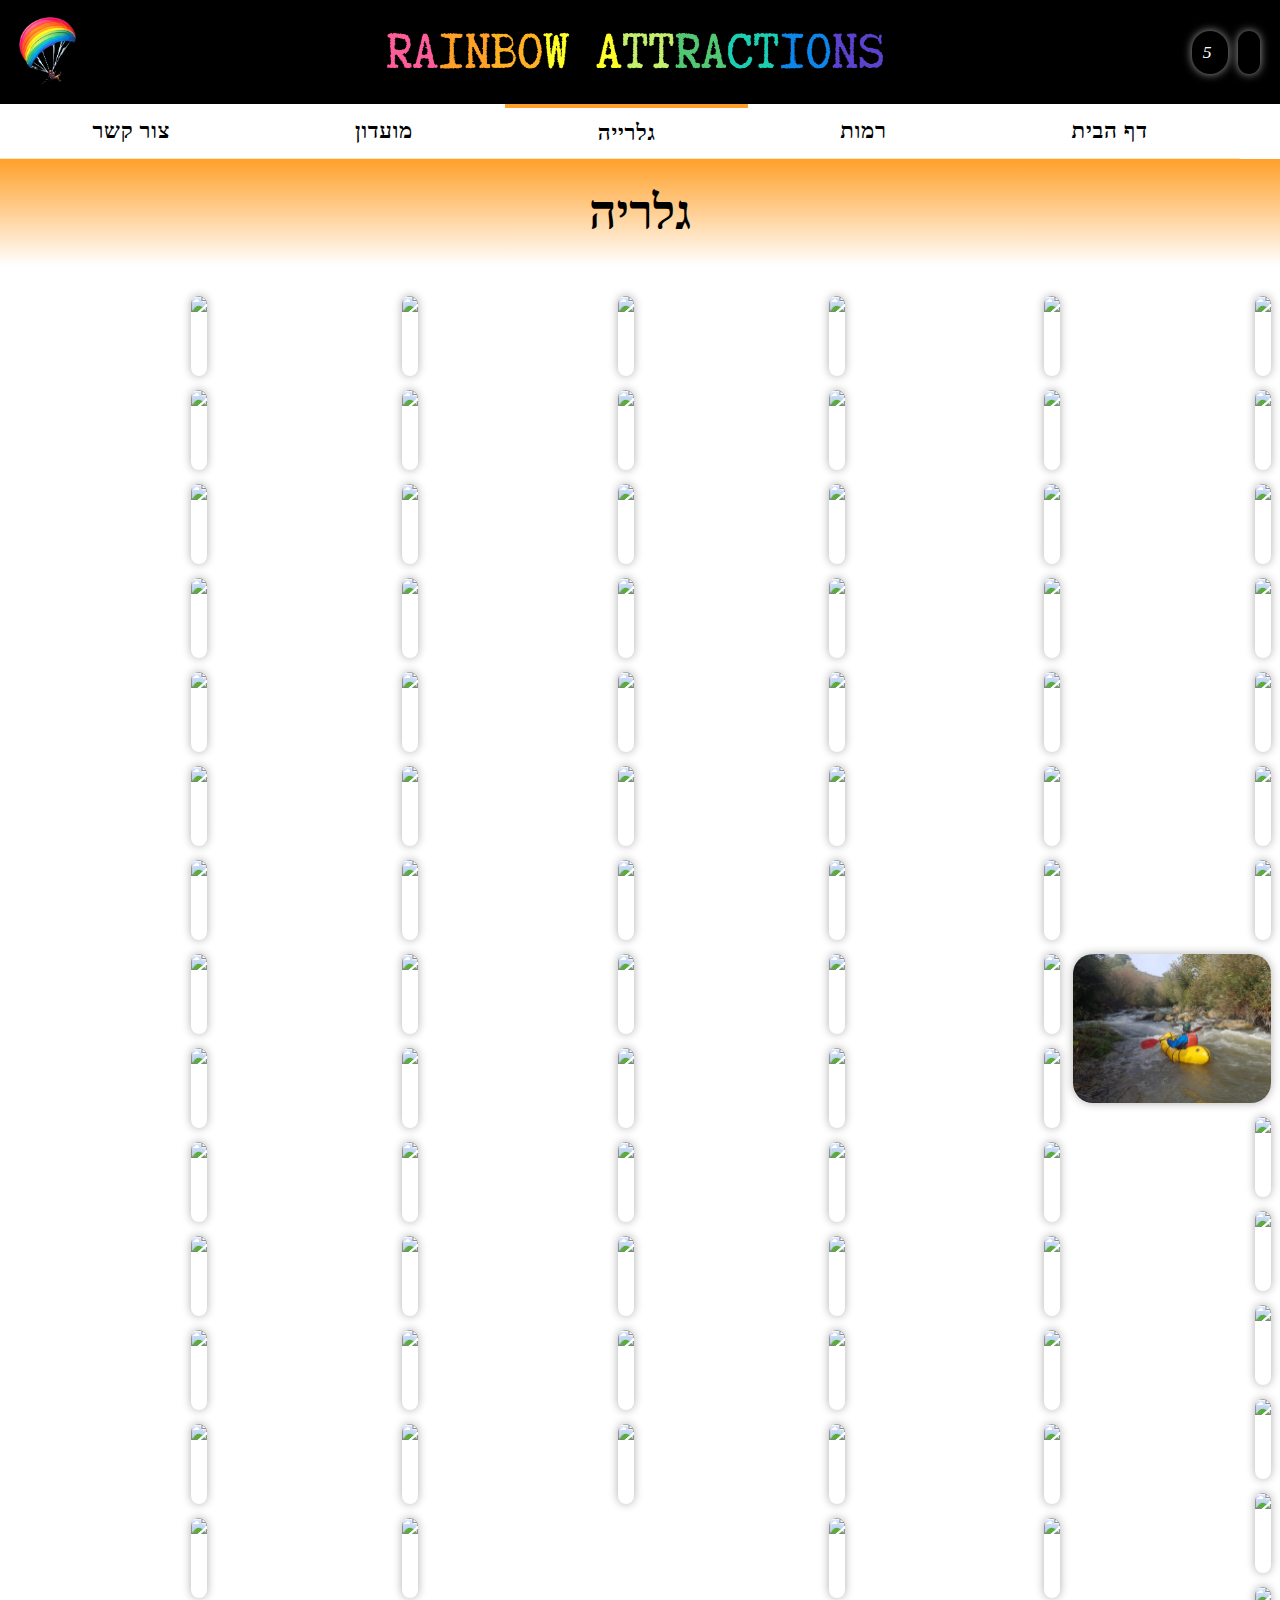
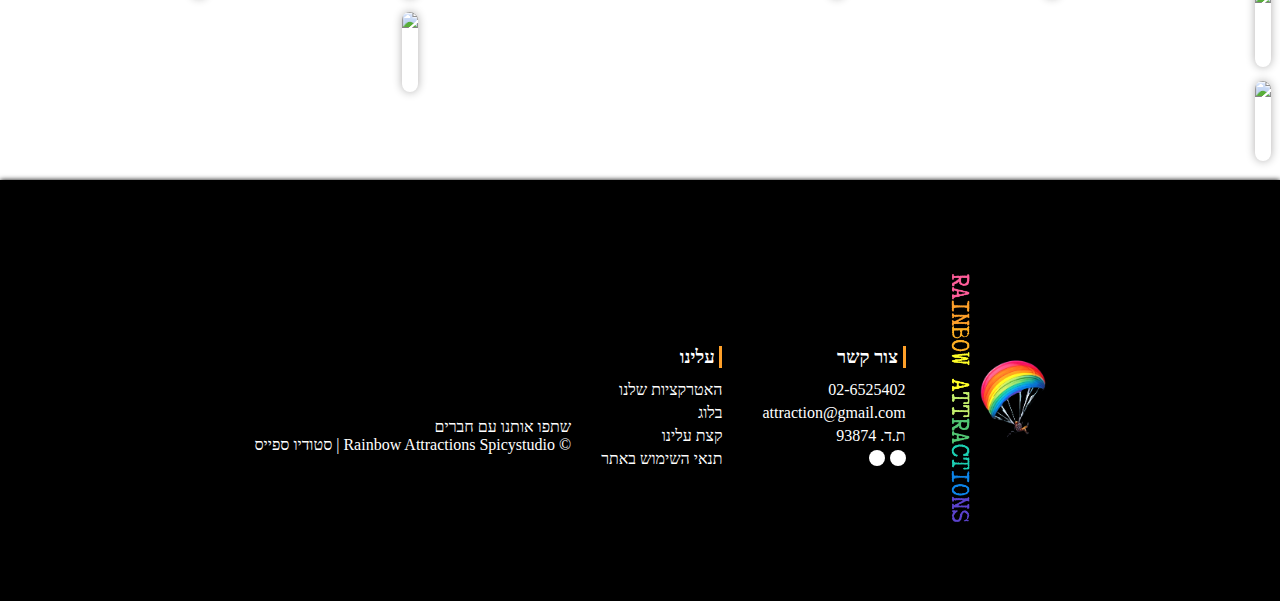
==== gallery.html @ 97d95063 "Add files via upload" ====
<!DOCTYPE html>
<html lang="en">

<head>
    <meta charset="UTF-8">
    <meta name="viewport" content="width=device-width, initial-scale=1.0">
    <link rel="icon" href="Leonardo_Diffusion_XL_Drawing_of_a_paraglider_in_the_shape_of_0-removebg-preview1.png"
        type="image/png">
    <title>Rainbow Attractions</title>
    <link rel="stylesheet" href="style.css">
    <link rel="stylesheet" href="fontawesome-free-6.5.1-web/fontawesome-free-6.5.1-web/css/all.css">
</head>

<body dir="rtl" id="gallery">
    <div id="headers">
        <div id="header1">
            <div id="fav_account">
                <a class="eccount" href="conect.html">
                    <i class="fa-regular fa-user">
                    </i>
                    <span id="text_hidden">התחברות</span>
                </a>
                <a class="eccount" href="eccount.html">
                    <i class="fa-regular fa-heart">&nbsp5</i>
                    <span id="text_hidden">מועדפים</span>
                </a>
            </div>
            <div id="logo_text"><img src="img\image (2).png"></div>
            <div class="logo_header">
                <a href="index.html"><img src="logo.png"></a>
            </div>
        </div>
        <header>
            <ul>
               
                <li class="index li"><a href="index.html"><b>דף הבית</b></a></li>
                <li class="li" id="li_levels"><b>רמות</b>
                    <ul id="menu-level">
                        <a href="low_level.html">
                            <li>פחדנים</li>
                        </a>
                        <a href="medium_level.html">
                            <li>מתקדמים</li>
                        </a>
                        <a href="high_level.html">
                            <li>חמומי מח</li>
                        </a>
                    </ul>
                </li>
                <li class="gallery_page li"><a href="gallery.html"><b>גלרייה</b></a></li>
                <li class="li"><a href="customers_club.html"><b>מועדון</b></a></li>
                <li class="li"><a href="conect_us.html"><b>צור קשר</b></a></li>
            </ul>
        </header>
    </div>
    <main>
        <h2 id="gallery_title">גלריה</h2>
        <div class="gallery_container">
            <div class="gallery">
                <div class="col">
                    <div class="pic">
                        <img src="gallery img\Design Prompt Create a captivating poster to promo (1).jpg">
                        <div class="details">רמה-מתקדמים.<br>צולם ב-01.09.2021</div>
                    </div>
                    <div class="pic">
                        <img src="gallery img\Gallery011.b197b0.webp">
                        <div class="details">רמה-מתקדמים.<br>צולם ב-12.09.2023</div>
                    </div>
                    <div class="pic">
                        <img src="gallery img\image (16).png">
                        <div class="details">רמה-חמומי מח.<br>צולם ב-10.12.2021</div>
                    </div>
                    <div class="pic">
                        <img src="gallery img\צילום מסך 2023-12-02 222037.png">
                        <div class="details">רמה-מתחילים.<br>צולם ב-01.01.2021</div>
                    </div>
                    <div class="pic">
                        <img src="gallery img\Create a dynamic and visually captivating poster t.jpg">
                        <div class="details">רמה-מתחילים.<br>צולם ב-26.10.2022</div>
                    </div>
                    <div class="pic">
                        <img src="gallery img\עוד 3.jpg">
                        <div class="details">רמה-מתחילים.<br>צולם ב-05.11.2021</div>
                    </div>
                    <div class="pic">
                        <img src="gallery img\Medium-2019.02.05-Suya-and-Miji-SkyDive-Dubai-_DSC2836-768x512.jpg">
                        <div class="details">רמה-מתקדמים.<br>צולם ב-23.09.2022</div>
                    </div>
                    <div class="pic">
                        <img src="new\IMG-20181128-WA0032-Copy.jpg">
                        <div class="details">רמה-מתחילים.<br>צולם ב-12.12.2023</div>
                    </div>
                    <div class="pic">
                        <img src="gallery img\Create a helping hand ski fi black and white color.jpg">
                        <div class="details">רמה-מתקדמים.<br>צולם ב-26.12.2023</div>
                    </div>
                    <div class="pic">
                        <img src="gallery img\king Willem Alexander skydiving.jpg">
                        <div class="details">רמה-חמומי מח.<br>צולם ב-01.11.2021</div>
                    </div>
                    <div class="pic">
                        <img src="gallery img\The-Yellow-Boats-Abu-Dhabi-4-1280x720.jpg">
                        <div class="details">רמה-מתחילים.<br>צולם ב-18.09.2023</div>
                    </div>
                    <div class="pic">
                        <img src="gallery img\xline-9-2 (1).jpg">
                        <div class="details">רמה-חמומי מח.<br>צולם ב-12.12.2020</div>
                    </div>
                    <div class="pic">
                        <img src="gallery img\גלריה 2.jpg">
                        <div class="details">רמה-מתקדמים.<br> צולם ב-31.12.2022</div>
                    </div>
                    <div class="pic">
                        <img src="gallery img\טיסות-חוויה-2.jpg">
                        <div class="details">רמה-חמומי מח.<br>צולם ב-01.09.2020</div>
                    </div>
                    <div class="pic">
                        <img src="gallery img\81259.jpg">
                        <div class="details">רמה-חמומי מח.<br>צולם ב-10.11.2023</div>
                    </div>
                  
                </div>
                <div class="col">
                  
                    <div class="pic">
                        <img src="gallery img\bddd42d6fa7bc1452f37a6af345e8e3c.jpg">
                        <div class="details">רמה-מתחילים.<br>צולם ב-02.08.2023</div>
                    </div>
                    <div class="pic">
                        <img src="gallery img\QEWVfrMXoBiBxOBYpNtalSjSglrHubVzMBUjhPeAtAvtMqtFfBVvkkAMabNqDPVi (1).jpeg">
                        <div class="details">רמה-חמומי מח.<br>צולם ב-01.03.2020</div>
                    </div>
                    <div class="pic">
                        <img src="gallery img\shutterstock_2204963813-1.jpg.webp">
                        <div class="details"> רמה-מתקדמים .<br> צולם ב-09.09.2020</div>
                    </div>
                    <div class="pic">
                        <img src="gallery img\sirius_let_1.jpg">
                        <div class="details">רמה-חמומי מח.<br>צולם ב-23.11.2020</div>
                    </div>
                    <div class="pic">
                        <img src="gallery img\image (19).png">
                        <div class="details">רמה-מתקדמים.<br>צולם ב-10.02.2021</div>
                    </div>
                    <div class="pic">
                        <img src="gallery img\סנפלינג-במערת-קשת-3.jpg">
                        <div class="details">רמה-מתקדמים.<br>צולם ב-03.10.2023</div>
                    </div>
                    <div class="pic">
                        <img src="gallery img\Abstract sunset over mountains and a tiny skydiver.jpg">
                        <div class="details">רמה-חמומי מח.<br>צולם ב-01.09.2021</div>
                    </div>
                    <div class="pic">
                        <img src="gallery img\cardboard girl dressed in ski suit.jpg">
                        <div class="details">רמה-מתחילים.<br>צולם ב-01.09.2021</div>
                    </div>
                    <div class="pic">
                        <img src="gallery img\עוד 3.jpg">
                        <div class="details">רמה-חמומי מח.<br>צולם ב-01.09.2021</div>
                    </div>
                    <div class="pic">
                        <img src="gallery img\גלריה.jpeg">
                        <div class="details">רמה-מתקדמים.<br>צולם ב-01.09.2021</div>
                    </div>
                    <div class="pic">
                        <img src="gallery img\Design a poster to promote the Karting Double Seat.jpg">
                        <div class="details">רמה-מתקדמים.<br>צולם ב-01.09.2021</div>
                    </div>
                    <div class="pic">
                        <img src="gallery img\083f9ef8-36eb-460f-bdf0-4ab6f3a3b121.webp">
                        <div class="details">רמה-מתקדמים.<br>צולם ב-01.09.2021</div>
                    </div>
                    <div class="pic">
                        <img src="gallery img\Design Prompt Create a captivating poster to promo.jpg">
                        <div class="details">רמה-מתקדמים.<br>צולם ב-01.09.2021</div>
                    </div>
                    <div class="pic">
                        <img src="gallery img\Create a helping hand ski fi black and white color.jpg">
                        <div class="details">רמה-מתקדמים.<br>צולם ב-01.09.2021</div>
                    </div>
                </div>
            </div>
            <div class="gallery">
                <div class="col">
                    
                    <div class="pic">
                        <img src="gallery img\Flyboard-2-1-1280x720.jpg">
                        <div class="details">רמה-מתקדמים.<br>צולם ב-01.09.2021</div>
                    </div>
                    <div class="pic">
                        <img src="gallery img\2021-03-10.jpg">
                        <div class="details">רמה-מתקדמים.<br>צולם ב-01.09.2021</div>
                    </div>
                    <div class="pic">
                        <img src="gallery img\82152.jpg">
                        <div class="details">רמה-מתקדמים.<br> צולם ב-01.09.2021</div>
                    </div>
                    <div class="pic">
                        <img src="gallery img\(Windsurfing with a galaxy in the sky).jpg">
                        <div class="details">רמה-מתקדמים.<br>צולם ב-01.09.2021</div>
                    </div>
                    <div class="pic">
                        <img src="gallery img\Design a poster to promote the Karting Double Seat.jpg">
                        <div class="details">רמה-מתקדמים.<br>צולם ב-01.09.2021</div>
                    </div>
                    <div class="pic">
                        <img src="gallery img\Create a dynamic and visually captivating poster t.jpg">
                        <div class="details">רמה-מתקדמים.<br>צולם ב-01.09.2021</div>
                    </div>
                    <div class="pic">
                        <img src="gallery img\Design a poster to promote the Karting Double Seat.jpg">
                        <div class="details">רמה-מתקדמים.<br>צולם ב-01.09.2021</div>
                    </div>
                    <div class="pic">
                        <img src="gallery img\97624.jpg">
                        <div class="details">רמה-מתקדמים.<br>צולם ב-01.09.2021</div>
                    </div>
                    <div class="pic">
                        <img src="gallery img\67967.jpg">
                        <div class="details">רמה-מתקדמים.<br>צולם ב-01.09.2021</div>
                    </div>
                    <div class="pic">
                        <img src="gallery img\82155.jpg">
                        <div class="details">רמה-מתקדמים.<br>צולם ב-01.09.2021</div>
                    </div>
                    <div class="pic">
                        <img src="gallery img\95348.jpg">
                        <div class="details">רמה-מתקדמים.<br>צולם ב-01.09.2021</div>
                    </div>
                    <div class="pic">
                        <img src="gallery img\82154.jpg">
                        <div class="details">רמה-מתקדמים.<br> צולם ב-01.09.2021</div>
                    </div>
                    <div class="pic">
                        <img src="gallery img\Abstract sunset over mountains and a tiny skydiver.jpg">
                        <div class="details">רמה-מתקדמים.<br>צולם ב-01.09.2021</div>
                    </div>
                    <div class="pic">
                        <img src="gallery img\26347998_1600428179625.jpg">
                        <div class="details">רמה-מתקדמים.<br>צולם ב-01.09.2021</div>
                    </div>
                </div>
                <div class="col">
                  
                    <div class="pic">
                        <img src="gallery img\Design Prompt Create a captivating poster to promo.jpg">
                        <div class="details">רמה-מתקדמים.<br>צולם ב-01.09.2021</div>
                    </div>
                    <div class="pic">
                        <img src="gallery img\Create a helping hand ski fi black and white color.jpg">
                        <div class="details">רמה-מתקדמים.<br>צולם ב-01.09.2021</div>
                    </div>
                    <div class="pic">
                        <img src="gallery img\king Willem Alexander skydiving.jpg">
                        <div class="details">רמה-מתקדמים.<br>צולם ב-01.09.2021</div>
                    </div>
                    <div class="pic">
                        <img src="gallery img\675062bf-c15a-41e5-af44-73dc8c4f5ace.webp">
                        <div class="details">רמה-מתקדמים.<br>צולם ב-01.09.2021</div>
                    </div>
                    <div class="pic">
                        <img src="gallery img\3531158_1527742248886.jpg">
                        <div class="details">רמה-מתקדמים.<br>צולם ב-01.09.2021</div>
                    </div>
                    <div class="pic">
                        <img src="gallery img\caption.jpg">
                        <div class="details">רמה-מתקדמים.<br> צולם ב-01.09.2021</div>
                    </div>
                    <div class="pic">
                        <img src="gallery img\filename-dsc04793-jpg.jpg">
                        <div class="details">רמה-מתקדמים.<br>צולם ב-01.09.2021</div>
                    </div>
                    <div class="pic">
                        <img src="gallery img\3531158_1527742454400.jpg">
                        <div class="details">רמה-מתקדמים.<br>צולם ב-01.09.2021</div>
                    </div>
                    <div class="pic">
                        <img src="gallery img\underwater-observatory.jpg">
                        <div class="details">רמה-מתקדמים.<br>צולם ב-01.09.2021</div>
                    </div>
                    <div class="pic">
                        <img src="gallery img\photo1jpg.jpg">
                        <div class="details">רמה-מתקדמים.<br>צולם ב-01.09.2021</div>
                    </div>
                    <div class="pic">
                        <img src="gallery img\1טרקטורון.jpg">
                        <div class="details">רמה-מתקדמים.<br> צולם ב-01.09.2021</div>
                    </div>
                    <div class="pic">
                        <img src="gallery img\3bad9c70-5dde-46b9-9bf8-82217edb0950.jpg">
                        <div class="details">רמה-מתקדמים.<br>צולם ב-01.09.2021</div>
                    </div>
                    <div class="pic">
                        <img src="gallery img\4.jpg">
                        <div class="details">רמה-מתקדמים.<br>צולם ב-01.09.2021</div>
                    </div>
                </div>
            </div>
            <div class="gallery">
                <div class="col">
                    <div class="pic">
                        <img src="gallery img\heli-diving-header-1290X550.jpg">
                        <div class="details">רמה-מתקדמים.<br>צולם ב-01.09.2021</div>
                    </div>
                    <div class="pic">
                        <img src="gallery img\bungee-slider-1.jpg">
                        <div class="details">רמה-מתקדמים.<br>צולם ב-01.09.2021</div>
                    </div>
                    <div class="pic">
                        <img src="gallery img\caption (10).jpg">
                        <div class="details">רמה-מתקדמים.<br>צולם ב-01.09.2021</div>
                    </div>
                    <div class="pic">
                        <img src="gallery img\Create a dynamic and visually captivating poster t.jpg">
                        <div class="details">רמה-מתקדמים.<br>צולם ב-01.09.2021</div>
                    </div>
                    <div class="pic">
                        <img src="gallery img\795x348.c3d77da9-82b8-49f6-9571-0153ed3e93bc.png">
                        <div class="details">רמה-מתקדמים.<br>צולם ב-01.09.2021</div>
                    </div>
                    <div class="pic">
                        <img src="gallery img\Design a poster to promote the Karting Double Seat.jpg">
                        <div class="details">רמה-מתקדמים.<br>צולם ב-01.09.2021</div>
                    </div>
                    <div class="pic">
                        <img src="gallery img\1323_06.jpg">
                        <div class="details">רמה-מתקדמים.<br>צולם ב-01.09.2021</div>
                    </div>
                    <div class="pic">
                        <img src="gallery img\cardboard girl dressed in ski suit.jpg">
                        <div class="details">רמה-מתקדמים.<br>צולם ב-01.09.2021</div>
                    </div>
                    <div class="pic">
                        <img src="gallery img\2023-04-04.jpg">
                        <div class="details">רמה-מתקדמים.<br>צולם ב-01.09.2021</div>
                    </div>
                    <div class="pic">
                        <img src="gallery img\20531_wide_800X450.jpg">
                        <div class="details">רמה-מתקדמים.<br>צולם ב-01.09.2021</div>
                    </div>
                    <div class="pic">
                        <img src="gallery img\24486-730x560-resize.jpg">
                        <div class="details">רמה-מתקדמים.<br>צולם ב-01.09.2021</div>
                    </div>
                    <div class="pic">
                        <img src="gallery img\jet-boat-slider-1.jpg">
                        <div class="details">רמה-מתקדמים.<br>צולם ב-01.09.2021</div>
                    </div>
                    <div class="pic">
                        <img src="gallery img\43044fcb-8f64-4f93-b6ef-1da2f661a922.jpg">
                        <div class="details">רמה-מתקדמים.<br>צולם ב-01.09.2021</div>
                    </div>
                    <div class="pic">
                        <img src="gallery img\171649.jpg">
                        <div class="details">רמה-מתקדמים.<br> צולם ב-01.09.2021</div>
                    </div>
                    <div class="pic">
                        <img src="gallery img\229719.jpg">
                        <div class="details">רמה-מתקדמים.<br>צולם ב-01.09.2021</div>
                    </div>
                </div>
                <div class="col">
                    <div class="pic">
                        <img src="gallery img\229720.jpg">
                        <div class="details">רמה-מתקדמים.<br>צולם ב-01.09.2021</div>
                    </div>
                    <div class="pic">
                        <img src="gallery img\skydive-slider-3.jpg">
                        <div class="details">רמה-מתקדמים.<br>צולם ב-01.09.2021</div>
                    </div>
                    <div class="pic">
                        <img src="gallery img\paragliding-header.jpg">
                        <div class="details">רמה-מתקדמים.<br>צולם ב-01.09.2021</div>
                    </div>
                    <div class="pic">
                        <img src="gallery img\373869.jpg">
                        <div class="details">רמה-מתקדמים.<br> צולם ב-01.09.2021</div>
                    </div>
                    <div class="pic">
                        <img src="gallery img\jet-boat-slider-1.jpg">
                        <div class="details">רמה-מתקדמים.<br>צולם ב-01.09.2021</div>
                    </div>
                    <div class="pic">
                        <img src="gallery img\20160708_105219.jpg">
                        <div class="details">רמה-מתקדמים.<br>צולם ב-01.09.2021</div>
                    </div>
                    <div class="pic">
                        <img src="gallery img\26279331_1523985427890.jpg">
                        <div class="details">רמה-מתקדמים.<br>צולם ב-01.09.2021</div>
                    </div>
                    <div class="pic">
                        <img src="gallery img\1668445891077-pxqhqbe7mif7s18wmy2kp5qithkdxdsswqe3shjshs.jpg">
                        <div class="details">רמה-מתקדמים.<br>צולם ב-01.09.2021</div>
                    </div>
                    <div class="pic">
                        <img src="gallery img\A photo of a person wakeboarding on a lake. The pe (3).jpg">
                        <div class="details">רמה-מתקדמים.<br>צולם ב-01.09.2021</div>
                    </div>
                    <div class="pic">
                        <img src="gallery img\A photo of a person wakeboarding on a lake. The pe (4).jpg">
                        <div class="details">רמה-מתקדמים.<br>צולם ב-01.09.2021</div>
                    </div>
                    <div class="pic">
                        <img src="gallery img\A photo of a person wakeboarding on a lake. The pe (5).jpg">
                        <div class="details">רמה-מתקדמים.<br>צולם ב-01.09.2021</div>
                    </div>
                    <div class="pic">
                        <img src="gallery img\A photo of a wakeboarder riding a wakeboard. The w.jpg">
                        <div class="details">רמה-מתקדמים.<br>צולם ב-01.09.2021</div>
                    </div>
                    <div class="pic">
                        <img src="gallery img\A photo of a person wakeboarding on a lake. The pe (8).jpg">
                        <div class="details">רמה-מתקדמים.<br>צולם ב-01.09.2021</div>
                    </div>
                    <div class="pic">
                        <img src="gallery img\ATV-in-Dishon1.jpg">
                        <div class="details">רמה-מתקדמים.<br>צולם ב-01.09.2021</div>
                    </div>
                </div>
            </div>
        </div>
    </main>
    <footer>
        <div id="footer">
            <div class="logo_container" id="img_footer">
                <img class="logopng" src="logo.png" alt="logo pic" height="150px" width="200px">
                <img class="logo_turn" src="img\image (2) - Copy.png">
            </div>
            <div id="footer_container">
                <ul class="conect">
                    <li>
                        <h3>&nbspצור קשר</h3>
                    </li>
                    <li>
                        <i class="fa-solid fa-phone"></i>
                        02-6525402
                    </li>
                    <li>
                        <i class="fa-solid fa-at"></i>
                        attraction@gmail.com
                    </li>
                    <li>
                        <i class="fa-solid fa-envelope-open-text"></i>
                        ת.ד. 93874
                    </li>
                    <li>
                        <div id="brands">
                            <i class="fa-brands fa-instagram"></i>
                            <i class="fa-brands fa-facebook"></i>
                        </div>
                    </li>
                </ul>
                <ul class="conect">
                    <li>
                        <h3>&nbspעלינו</h3>
                    </li>
                    <a href="">
                        <li>האטרקציות שלנו</li>
                    </a>
                    <a href="">
                        <li>בלוג</li>
                    </a>
                    <a href="">
                        <li>קצת עלינו</li>
                    </a>
                    <a href="">
                        <li>תנאי השימוש באתר</li>
                    </a>
                </ul>
                <div id="sharing">
                    שתפו אותנו עם חברים <br>
                    © Rainbow Attractions
                    Spicystudio | סטודיו ספייס
                </div>
            </div>
        </div>
    </footer>
</body>

</html>
---- style.css ----
:root {
    color: black;
    font-family: 'Comix No2 CLM';
    --font-family: 'Comix No2 CLM';
    /* background-color: rgba(222, 234, 235, 0.867); */
    --background: rgb(231, 202, 207);
    --pink: rgb(255, 93, 154);
    --opacity_pink: rgba(255, 93, 155, 0.596);
    --orange: rgb(255, 160, 41);
    --light_orange: rgb(255, 176, 35);
    --yellow: rgba(255, 255, 40, 0.597);
    --green: rgb(196, 239, 109);
    --green_blue: rgb(82, 199, 116);
    --blue_green: rgb(28, 207, 178);
    --bluegreen: rgb(21, 200, 223);
    --light_blue: rgb(13, 133, 234);
    --purple: rgb(92, 67, 206);
    --dark_blue: rgb(28, 56, 133);
}

/*header*/

header {
    display: flex;
    align-content: center;
    justify-content: space-around;
    /* box-shadow: 0 0 5px black; */
    height:55px;
}

#header1 {
    background-color: rgb(0, 0, 0);
    display: flex;
    justify-content: space-between;
    align-items: center;
    padding: 10px;
}

#header1 i {
    color: rgb(255, 255, 255);
    font-size: 1.1rem;
}

header {
    background-color: rgb(255, 255, 255);
    color: rgb(0, 0, 0);
}
img {
    box-shadow: 0px 0px 10px #09010152;
    width: 100%;
}

#index header .index {
    border-top: solid var(--orange) 4px;
}

#index {
    overflow-x: hidden;
}

#logo_text img {
    height: 60px;
}

/* #levels header ul .levels {
    border-top: solid var(--orange);
} */

#gallery header ul .gallery_page {
    border-top: solid var(--orange) 4px;
}

#gallery {
    overflow-x: hidden;
}

body {
    margin: 0;
    padding: 0;
    /* background-color: var(--yellow); */
    /* background-image: url(background.png); */
    background-size: cover;
    background-position: center;
    background-repeat: no-repeat;
    align-items: start;
}

footer {
    color: white;
    background-color: black;
    display: flex;
    flex-wrap: wrap;
    align-items: center;
    justify-content: center;
    padding-top: 15px;
    box-shadow: 0 0 5px black;
    /* padding: 30px; */
}

#footer {
    display: flex;
    align-items: center;
}

#conect {
    /* flex-grow: 1; */
    width: 46vw;
    margin: 0;
    list-style: none;
    /* text-align: center; */
}

#footer_container {
    display: flex;
}

#conect:only-child {
    margin: 10px;
}

#conect dt {
    border-right: 2px solid var(--dark_blue);
}

footer ul {
    list-style: none;
}

.logo_container {
    height: 100%;
    display: flex;
    justify-content: center;
    flex-direction: column;
    align-items: center;
}

.logo_container img {
    box-shadow: 0 0 0;
}

.logopng {
    height: 50px;
    width: 50px;
}

.logo_header {
    width: 190px;
    box-shadow: 0 0 0;
    display: flex;
    justify-content: end;
    margin: 5px;
}

.logo_header img {
    width: 70px;
}

header ul {
    display: flex;
    justify-content: space-around;
    list-style: none;
    margin-top: 0;
    margin-bottom: 0;
    margin-right: 0;
    /* margin-right: 5px; */
    /* gap: 7px; */
    flex-grow: 1;
    /* align-items: center; */
    font-size: 1.1rem;
    letter-spacing: 0.7px;
    /* height: 50px; */
}

header a {
    color: black;
}

header ul li {
    padding: 1%;
    /* width: 98%; */
    flex-grow: 1;
    display: flex;
    align-items: center;
    justify-content: center;
    border-bottom: solid 1px rgba(255, 174, 35, 0.305);
}

header ul li:hover {
    background-color: rgba(255, 159, 41, 0.187);
}

.li:hover {
    border-top: solid var(--orange) 4px;
}

header ul :nth-child(2) {
    position: relative;
}

#menu-level {
    display: none;
    position: absolute;
    right: 0;
    top: 0;
    list-style: none;
    flex-direction: column;
    width: 99%;
    padding: 2px;
    background-color: rgb(255, 255, 255);
    /* border-top: solid 4px var(--orange); */
}

.menu {
    background-color: white;
}

#li_levels {
    position: relative;
}

header ul li:nth-child(2):hover #menu-level {
    display: block;
}

#fav_account {
    /* z-index: 2;
    position: absolute; */
    /* right: 5px;
    top: 5px; */
    display: flex;
    gap: 10px;
    /* padding: 10px; */
    background-color: rgb(0, 0, 0);
    padding: 10px;
    width: 190px;
}


/* header text, a {
    color: white;
} */

.gallery_page {
    color: white;
}

#video p {
    font-size: 1.2rem;
    text-align: center;
    color: black;
}

#video h1 {
    font-size: 1.9rem;
    text-align: center;
    color: black;
}

#video {
    margin-bottom: 60px;
}

#container_accessible {
    position: fixed;
    left: -63px;
    top: 170px;
    z-index: 1;
    border-top-right-radius: 23px;
    border-bottom-right-radius: 23px;
    border-top: 2px solid blue;
    border-bottom: 2px solid blue;
    border-right: 2px solid blue;
    background-color: transparent;
    padding: 2px;
    padding-left: 0;
}

#accessible {
    height: 40px;
    width: 100px;
    background-color: blue;
    border-top-right-radius: 20px;
    border-bottom-right-radius: 20px;
    display: grid;
    place-content: center;
}

.icon {
    color: white;
    font-size: 1.2em;
}

#container_accessible:hover {
    left: 0;
    transition: all 1s 0.3s;
}

#menu-level:hover #menu-level {
    display: block;
}

/* .eccount */
#fav_account:only-child {
    /* border-top-right-radius: 15px; */
    /* border-top-left-radius: 15px; */
    /* border-bottom-right-radius: 15px; */
    /* margin-bottom: 5px; */
    display: flex;
    place-content: center;
    /* position: absolute; */
}

.level2 {
    display: none;
}

.eccount {
    border-radius: 18px;
    letter-spacing: 0.5px;
    border: 1px solid var(--white);
    display: flex;
    align-items: center;
    justify-content: center;
    box-shadow: 0 0 10px rgba(255, 255, 255, 0.637);
    max-width: 120px;
    padding: 6px;
    font-size: 1.3rem;
}

.eccount:hover

/* , .fav:hover  */
    {
    color: #fff;
    background-color: var(--light_orange);
    /* color: black; */
    /* background-color: white; */
    text-align: center;
    width: 90px;
    transition: all 0.2s;
}

.eccount i {
    font-size: 1.7rem;
    margin: 5px;
}

.eccount:hover i {
    display: none;
}

/* .fav:hover i {
    display: none;
} */

.eccount:hover #text_hidden {
    display: block;
}

/* .fav:hover #text_hidden {
    display: block;
} */

#text_hidden {
    display: none;
    margin: 0;
}

.level {
    border-radius: 10px;
    background-color: #000000;
    /* background: linear-gradient(var(--orange),var(--purple), var(--purple)); */
    box-shadow: 0 0 10px #00000064;
    text-align: center;
    transition: transform 0.3s ease-in-out;
    margin: 30px;
}

.level p,
.level h2 {
    color: white;
    font-size: 1.2rem;
}

.level button {
    margin-bottom: 15px;
}

#levels {
    display: flex;
    justify-content: space-around;
    flex-wrap: wrap;
    /* gap: 15px; */
    margin-bottom: 50px;
}

.level a {
    color: black;
}

a {
    text-decoration: none;
    color: rgb(255, 255, 255);
}

.level:hover {
    transform: scale(1.05);
    transition-duration: 0.5s;
}

th,
td {
    border: 2px solid black;
    padding: 5px;
    text-align: center;
}

.conect {
    display: flex;
    flex-direction: column;
    flex-wrap: nowrap;
    gap: 5px;
}

.conect h3 {
    border-right: solid var(--orange);
    margin-bottom: 0.5rem;
}

.customer_profile img {
    border-radius: 50%;
    width: 50px;
    height: 50px;
}

#customers_feedback {
    display: flex;
    flex-wrap: wrap;
    align-content: space-around;
    justify-content: space-around;
    gap: 15px;
    margin-bottom: 30px;
}

.feedback {
    background-color: white;
    /* border: 4px; */
    /* border-color: rgb(0, 0, 0); */
    border-radius: 10px;
    /* margin: 10px; */
    padding: 10px;
    box-shadow: 0 0 10px rgba(128, 128, 128, 0.841);
}

.customer_profile {
    display: grid;
    grid-template-columns: 70px auto;
    grid-template-rows: 1fr auto;
    grid-template-areas: 'a b'
        'c c';
}

.customer_profile img {
    /* position: absolute; */
    grid-area: a;
}

.customer_profile p {
    grid-area: c;
}

.customer_profile h3 {
    grid-area: b;
}

.feedback_img {
    position: relative;
}

.more_images {
    border-radius: 14px;
    background-color: rgba(128, 128, 128, 0.744);
    color: white;
    width: 60px;
    display: flex;
    place-content: center;
    padding: 4px;
    position: absolute;
    bottom: 14px;
    left: 10px;
    justify-content: space-evenly;
    align-items: center;
}

.plus {
    width: 70px;
    height: 70px;
    box-shadow: 0 0 0;
    color: white;
}

.plus_img {
    background-color: #2929299d;
    right: 0;
    top: 0;
    position: absolute;
    width: 100%;
    height: 100%;
    display: none;
}

.feedback_img:hover .plus_img {
    display: block;
    align-items: center;
    display: flex;
    justify-content: center;
}

.feedback_img:hover .more_images {
    display: none;
}

button {
    border-radius: 10px;
    background-color: var(--light_orange);
    height: 40px;
    width: 120px;
}

p,
h2,
dl {
    margin: 10px;
}

.feedback {
    width: 93%;
    /* background-color: var(--pink); */
}

.pic img {
    object-fit: cover;
    object-position: center;
    border-radius: 20px;
    width: 30vw;
    max-height: 340px;
    margin: 0;
    min-height: 80px
}

.details {
    position: absolute;
    bottom: 5px;
    background: linear-gradient(to bottom, #00000006, rgba(0, 0, 0, 0.531), rgba(0, 0, 0, 0.807), #000000);
    border-bottom-left-radius: 20px;
    border-bottom-right-radius: 20px;
    height: 61.25px;
    display: none;
    color: aliceblue;
    width: 24vw;
    padding-right: 3vw;
    padding-left: 3vw;
    justify-content: center;
    align-items: center;
}

.pic:hover .details {
    display: block;
}

.pic {
    position: relative;
    width: 30vw;
    padding: 0;
}

.gallery {
    display: flex;
    flex-direction: column;
    min-height: 200px;
    gap: 5px;
}

.col {
    display: flex;
    flex-direction: column;
    gap: 5px;
}

.gallery_container {
    display: flex;
    align-items: flex-start;
    justify-content: space-around;
    flex-wrap: wrap;
    margin-bottom: 10px;
}

#logo_text {
    display: none;
}

#headers {
    position: relative;
    position: sticky;
    top: 0;
    z-index: 1;
}

.logo_words {
    height: 30px;
    display: none;
}

.logo_turn {
    width: 20px;
    height: 70%;
}

@media screen and (min-width:1000px) {
    .logo_container {
        display: flex;
        flex-direction: row;
        justify-content: center;
        align-items: center;
        height: auto;
    }

    .logo_turn {
        width: 30px;
    }

    .logopng {
        width: 80px;
        height: 80px;
    }

    #headers {
        position: relative;
        position: sticky;
        top: 0;
        z-index: 1;
    }

    #logo_text {
        display: block;
    }

    #video p {
        font-size: 1.9rem;
        width: 61vw;
        text-align: center;
    }

    #video h1 {
        font-size: 2.5rem;
        text-align: center;
    }

    #video {
        background: linear-gradient(rgba(255, 255, 255, 0.123), rgba(0, 0, 0, 0.09));
    }

    header ul li {
        font-size: 1.4rem;
    }

    .gallery {
        /* flex-wrap: wrap; */
        /* width: 30vw; */
        display: grid;
        grid-template-columns: repeat(2, 15.5vw);
        grid-template-areas: 'd e';
        gap: 1vw;
    }

    .gallery_container {
        grid-template-columns: repeat(6, 15.5vw);
        grid-template-areas: 'a b c';
    }

    #gallery_button {
        margin-bottom: 30px;
    }

    .pic {
        width: 15.5vw;
        margin-bottom: 5px;
    }

    .g1 {
        grid-area: a;
    }

    .g2 {
        grid-area: b;
    }

    .g3 {
        grid-area: c;
    }

    .pic img {
        width: 15.5vw;
    }

    .details {
        width: 11.5vw;
        padding-right: 2vw;
        padding-left: 2vw;
    }

    .logo_words {
        display: block;
    }
}

/* .high_level {
    width: 80vw;
    position: relative;
    margin: 50px;
}

.high_level img {
    box-shadow: 0 0 10px lightblue;
    border-radius: 50px;
    object-fit: cover;
} */

/* .high_level:nth-child(3) img {
    object-position: -270px;
} */


/* #high_level_container :first-child .high_level_details {
    border-radius: 50%;
    background-color: var(--background);
    width: 30vw;
    height: 30vw;
    position: absolute;
    display: flex;
    flex-direction: column;
    padding: 10px;
    right: -25px;
    top: -25px;
    justify-content: space-evenly;
    padding: 40px;
    align-items: center;
}

#high_level_container :nth-child(2) .high_level_details {
    border-radius: 50%;
    background-color: var(--background);
    width: 35vw;
    height: 35vw;
    position: absolute;
    display: flex;
    flex-direction: column;
    padding: 10px;
    right: -25px;
    top: 50%;
    justify-content: space-evenly;
    padding: 20px;
    align-items: center;
}

#high_level_container :nth-child(3) .high_level_details {
    border-radius: 50px;
    background-color: var(--background);
    width: 35vw;
    height: 240px;
    position: absolute;
    display: flex;
    flex-direction: column;
    padding: 10px;
    bottom: -10px;
    left: -10px;
    justify-content: space-evenly;
    padding: 10px;
    align-items: center;
}

.high_level_details h2,
p {
    text-align: center;
    margin: 5px;
}

#high_level_container {
    display: flex;
    flex-direction: column;
    align-items: center;
} */

#brands {
    display: flex;
    gap: 5px;
}

#brands i {
    padding: 8px;
    background-color: white;
    color: black;
    border-radius: 50%;
}

.dt {
    background-color: #29292947;
}

#check_level {
    background-color: var(--opacity_pink);
    padding: 5px;
    background: linear-gradient(var(--orange), var(--light_orange), var(--pink), var(--dark_blue));

}

#level_header {
    background: linear-gradient(rgb(255, 159, 41), white);
    /* background-color: var(--orange); */
    color: rgb(0, 0, 0);
    padding: 20px;
    width: 100vw;
    text-align: center;
    margin-top: 0;
}

table a {
    color: rgb(40, 109, 82);
}

#questions_container {
    display: flex;
    width: 100vw;
    justify-content: center;
}

#high_body {
    background-color: rgba(140, 6, 236, 0.105);
}

#high_level_container {
    justify-content: space-around;
    display: flex;
    flex-wrap: wrap;
}

.high_level img {
    box-shadow: 0 0 10px lightblue;
    object-fit: cover;
    border-top-left-radius: 20px;
    border-top-right-radius: 20px;
    height: 200px;
}

.high_level {
    background-color: rgba(255, 255, 255, 0.767);
    border-radius: 20px;
    max-width: 310px;
    margin: 20px;
}

.text {
    font-size: 16px;
}

.high_level_details {
    display: flex;
    flex-direction: column;
}

.high_level_details a {
    margin-right: 20px;
    margin-bottom: 20px;
    /* min-height: 100px; */
}

#sharing {
    display: none;
}

.a {
    background-color: var(--orange);
    color: #fff;
    font-size: 14px;
    font-weight: bold;
    padding: 10px 20px;
    margin: 5px auto 0;
    border-radius: 10px;
}

.high_level_details p {
    min-height: 170px;
}

#gallery_title {
    background: linear-gradient(var(--orange), white);
    text-align: center;
    font-size: 3rem;
    margin-top: 0px;
    margin-bottom: 30px;
    position: sticky;
    top: 0;
    z-index: 1;
    height: 107px;
    width: 100%;
    margin-right: 0;
    display: flex;
    justify-content: center;
    align-items: center;
}

/* #questions {
    width: 80%;
    display: flex;
    flex-direction: column;
}

.dl {
    background-color: rgba(255, 159, 41, 0.131);
    border-radius: 10px;
    padding: 10px;
}

#Questionnaire_title {
    font-size: 1.4rem;
    margin-right: 1%;
}

#Questionnaire {
    margin-right: 1%;
}

th,
td {
    border: 2px solid black;
    padding: 5px;
    text-align: center;
}

#tr_a {
    background: linear-gradient( white, rgba(255, 159, 41, 0.642));
}

#tr_b {
    background: linear-gradient( var(--yellow),var(--light_orange), var(--orange));
}

#tr_c {
    background: linear-gradient( var(--yellow),var(--light_orange), var(--orange));
}

#tr_d {
    background: linear-gradient( var(--yellow),var(--light_orange), var(--orange));
    border: var(--orange);
} */

.logo_turn img {
    height: 100px;
}

@media screen and (min-width:1000px) {

    .logo_words,
    .logopng {
        height: 80px;
    }

    #video {
        display: flex;
        flex-direction: column;
        align-items: center;
        padding-top: 70px;
    }

    video {
        border-radius: 65px;
        width: 90vw;
    }

    /* #video {
        display: flex;
        justify-content: space-around;
    } */

    /* #video p,
    video {
        border: solid 2px rgb(30, 2, 2);
        width: 40vw;
        margin: 10px;
        padding: 5px;
        display: flex;
        align-items: center;
    } */

    .level {
        display: none;
    }

    .level2 {
        display: block;
        height: 500px;
        /* height: 200px;
        background-color: var(--orange); */
        display: flex;
        align-items: center;
    }

    .level_header_container {
        position: relative;
        /* width: 40%; */
        /* height: 439px; */
        padding: 0;
    }

    .level-header {
        background-color: var(--purple);
        position: absolute;
        /* top: 0; */
        right: -60px;
        display: flex;
        flex-direction: column;
        padding: 2vw;
        color: white;
        font-size: 1.3rem;
        z-index: 0;
        box-shadow: 0 0 10px rgba(0, 0, 0, 0.512);
    }

    .level-header-hidden {
        visibility: hidden;
        display: flex;
        flex-direction: column;
        padding: 2vw;
        font-size: 1.3rem;
    }

    .level_img {
        width: 590px;
        object-fit: cover;
        object-position: right;
    }

    .img_details {
        width: 78vw;
        padding-right: 6vw;
        padding-left: 6vw;
        display: flex;
        align-items: center;
        justify-content: center;
        height: 200px;
        background-color: var(--orange);
    }

    .level-header h2,
    .level-header a,
    .level-header p {
        margin-bottom: 20px;
        text-align: start;
    }

    .img_details img {
        height: 500px;
    }

    .revers {
        flex-direction: row-reverse;
    }

    .revers .level_header_container {
        left: -60px;
    }

    #levels {
        gap: 100px;
    }

    #customers_feedback {
        display: flex;
        /* height: 80vh; */
        /* flex-direction: row; */
    }

    #customers_feedback h2 {
        width: 100vw;
        text-align: center;
        font-size: 2rem;
        margin-top: 40px;
        color: black;
    }

    #feedback_button {
        width: 100vw;
        display: flex;
        justify-content: center;
    }

    .feedback {
        width: 15vw;
    }

    .customer_profile p {
        min-height: 100px
    }

    #Questionnaire_title {
        width: 25vw;
    }

    #general {
        display: flex;
        justify-content: space-around
    }

    #Questionnaire_title {
        margin-right: 42%;


    }

    /* table {
        height: 30%;
    } */
    /*    
    dt {
        font-size: 1.2rem;
    } */

    #sharing {
        display: grid;
        padding: 30px;
        align-items: end;
    }

    /* #img_footer {
        padding: 50px;
        display: flex;
    } */

    #footer {
        display: flex;
        justify-content: space-between;
        align-items: center
    }

    footer {
        display: flex;
        align-items: stretch;
    }

    footer>div {
        margin: 50px;
    }
}



header ul li li {
    font-size: 1.2rem;
    height: 12px;
}
/* 
header {
    width: 100vw;
}

.header_ul {
    width: 100vw;
}

.li {
    width: 20vw;
} */
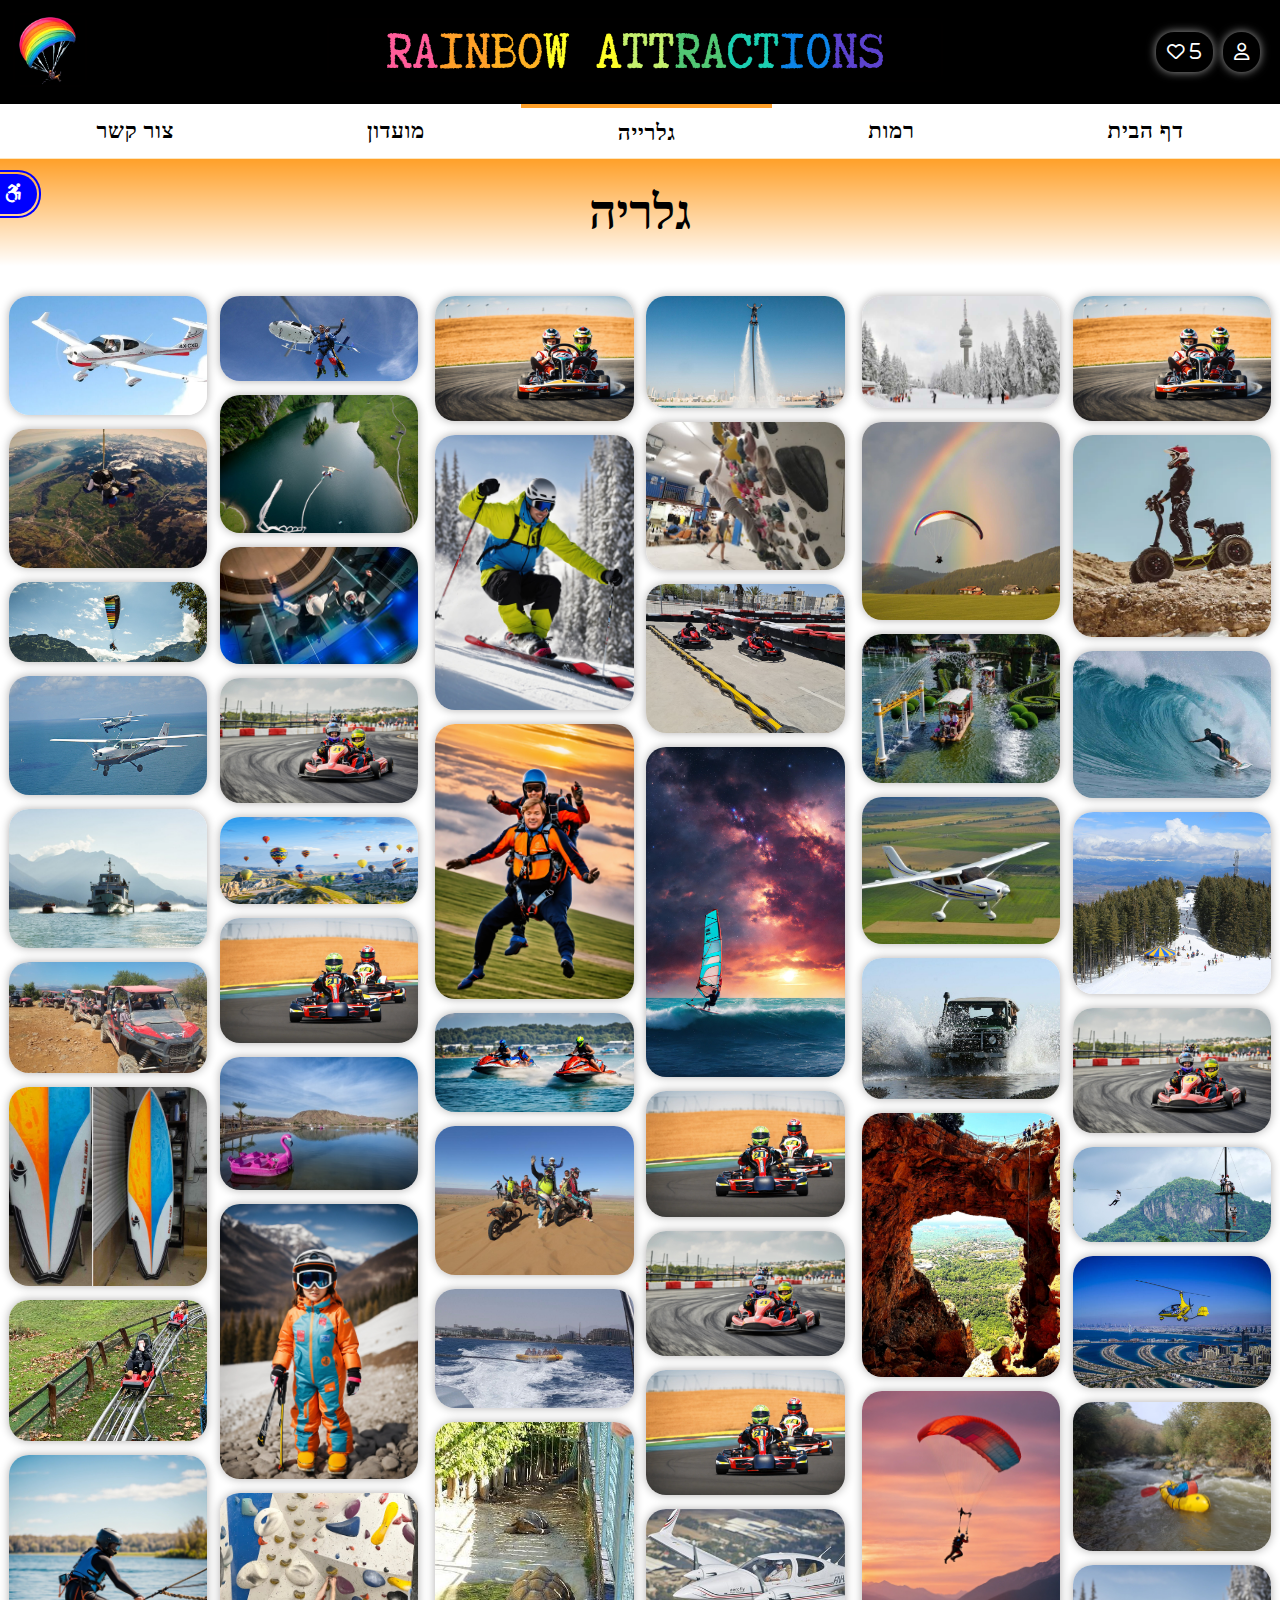
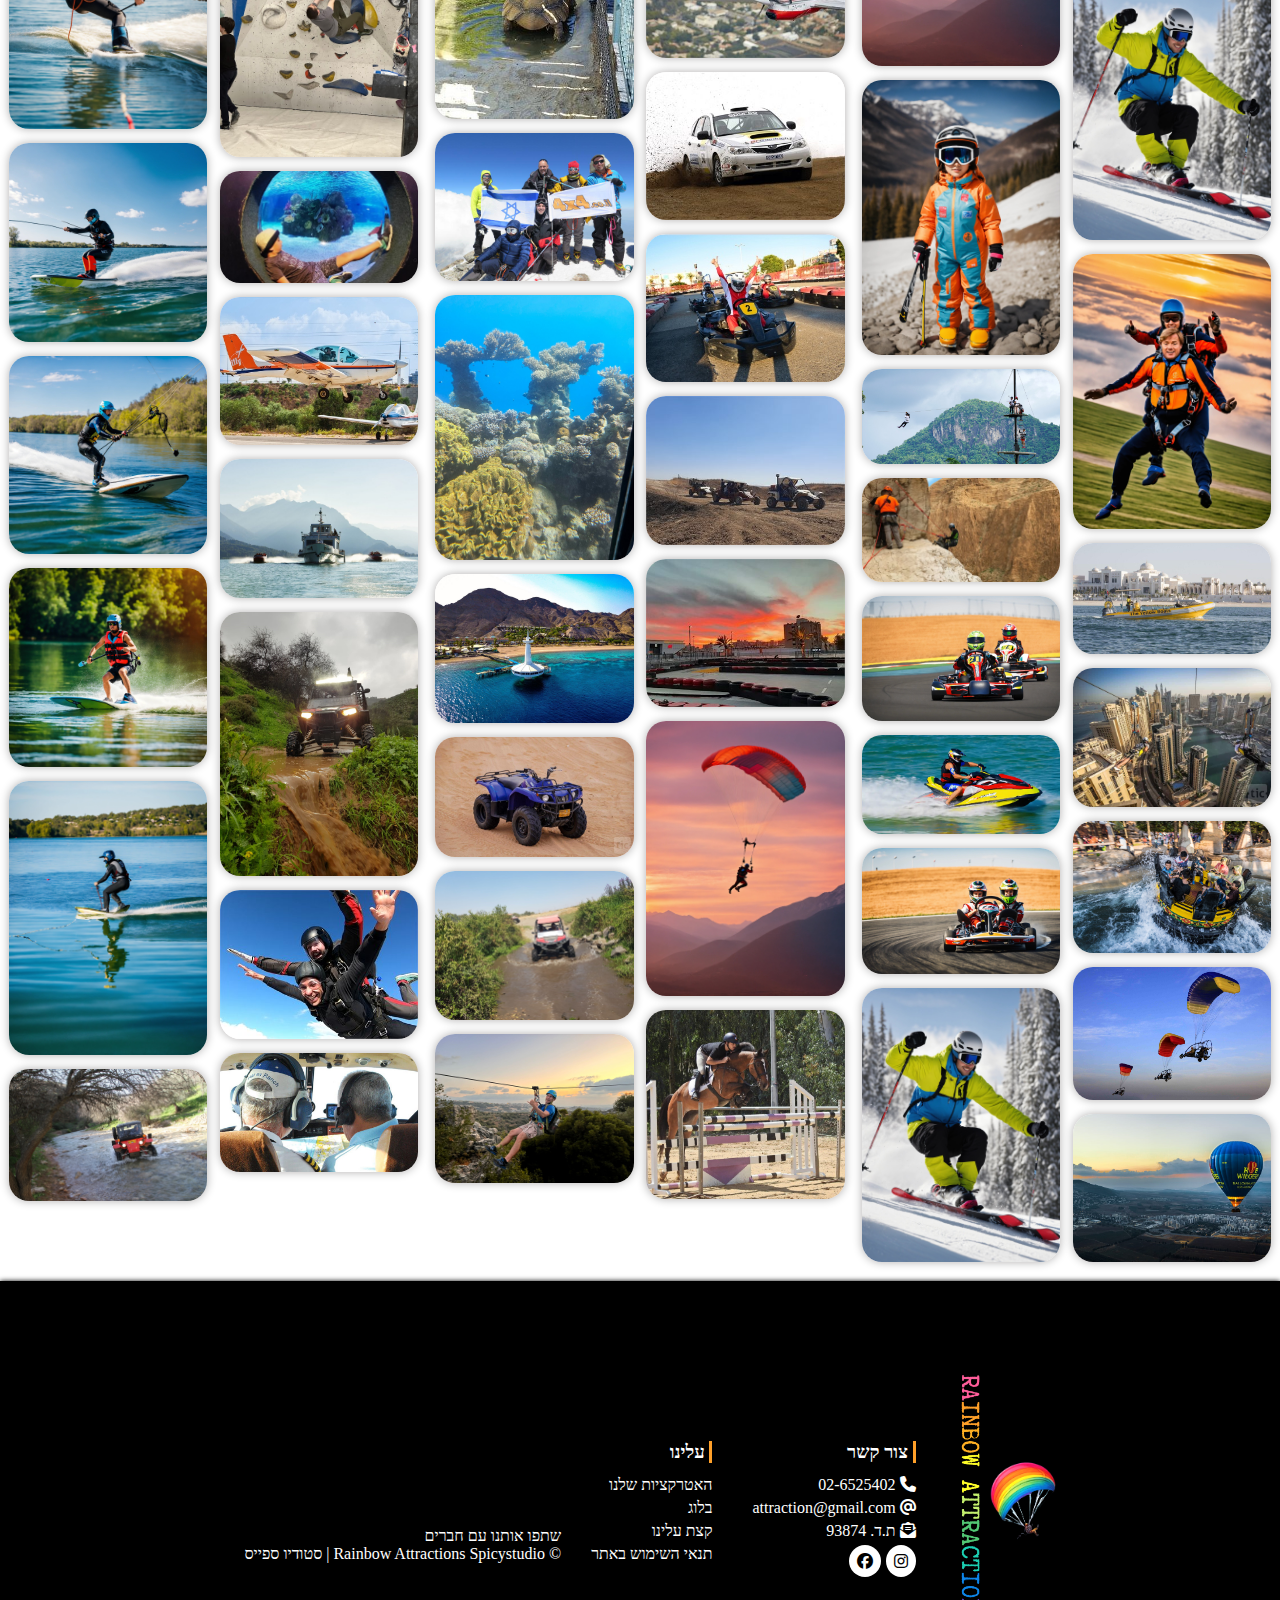
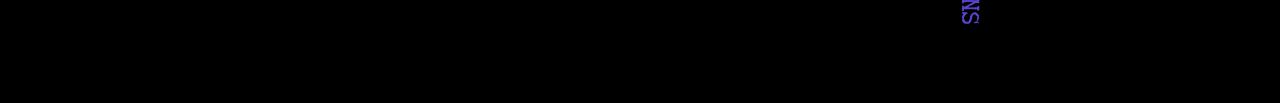
==== commit 66bfb389: "style changes" ====
--- a/gallery.html
+++ b/gallery.html
@@ -25,24 +25,24 @@
                     <span id="text_hidden">מועדפים</span>
                 </a>
             </div>
-            <div id="logo_text"><img src="img\image (2).png"></div>
+            <div id="logo_text"><a href="index.html"><img src="img\image (2).png"></a></div>
             <div class="logo_header">
                 <a href="index.html"><img src="logo.png"></a>
             </div>
         </div>
         <header>
-            <ul>
-               
+            <ul class="header_ul">
+              
                 <li class="index li"><a href="index.html"><b>דף הבית</b></a></li>
                 <li class="li" id="li_levels"><b>רמות</b>
                     <ul id="menu-level">
-                        <a href="low_level.html">
+                        <a class="menu" href="low_level.html">
                             <li>פחדנים</li>
                         </a>
-                        <a href="medium_level.html">
+                        <a class="menu" href="medium_level.html">
                             <li>מתקדמים</li>
                         </a>
-                        <a href="high_level.html">
+                        <a class="menu" href="high_level.html">
                             <li>חמומי מח</li>
                         </a>
                     </ul>
@@ -50,10 +50,19 @@
                 <li class="gallery_page li"><a href="gallery.html"><b>גלרייה</b></a></li>
                 <li class="li"><a href="customers_club.html"><b>מועדון</b></a></li>
                 <li class="li"><a href="conect_us.html"><b>צור קשר</b></a></li>
+           
             </ul>
         </header>
     </div>
     <main>
+        <div id="container_accessible">
+            <div id="accessible">
+                <a href="" class="icon">
+                    <i class="fa-brands fa-accessible-icon"></i>
+                    נגישות
+                </a>
+            </div>
+        </div>
         <h2 id="gallery_title">גלריה</h2>
         <div class="gallery_container">
             <div class="gallery">
--- a/style.css
+++ b/style.css
@@ -25,7 +25,7 @@
     align-content: center;
     justify-content: space-around;
     /* box-shadow: 0 0 5px black; */
-    height:55px;
+    height: 55px;
 }
 
 #header1 {
@@ -44,7 +44,9 @@
 header {
     background-color: rgb(255, 255, 255);
     color: rgb(0, 0, 0);
-}
+
+}
+
 img {
     box-shadow: 0px 0px 10px #09010152;
     width: 100%;
@@ -176,7 +178,7 @@
 }
 
 header ul li {
-    padding: 1%;
+    padding: 2px;
     /* width: 98%; */
     flex-grow: 1;
     display: flex;
@@ -264,7 +266,7 @@
     position: fixed;
     left: -63px;
     top: 170px;
-    z-index: 1;
+    z-index: 10;
     border-top-right-radius: 23px;
     border-bottom-right-radius: 23px;
     border-top: 2px solid blue;
@@ -818,10 +820,9 @@
     background: linear-gradient(rgb(255, 159, 41), white);
     /* background-color: var(--orange); */
     color: rgb(0, 0, 0);
-    padding: 20px;
-    width: 100vw;
     text-align: center;
     margin-top: 0;
+    padding: 15px;
 }
 
 table a {
@@ -1152,21 +1153,13 @@
     }
 }
 
-
-
 header ul li li {
     font-size: 1.2rem;
     height: 12px;
 }
-/* 
-header {
-    width: 100vw;
-}
 
 .header_ul {
-    width: 100vw;
-}
-
-.li {
-    width: 20vw;
-} */+    padding: 0;
+    align-items: stretch;
+
+}
